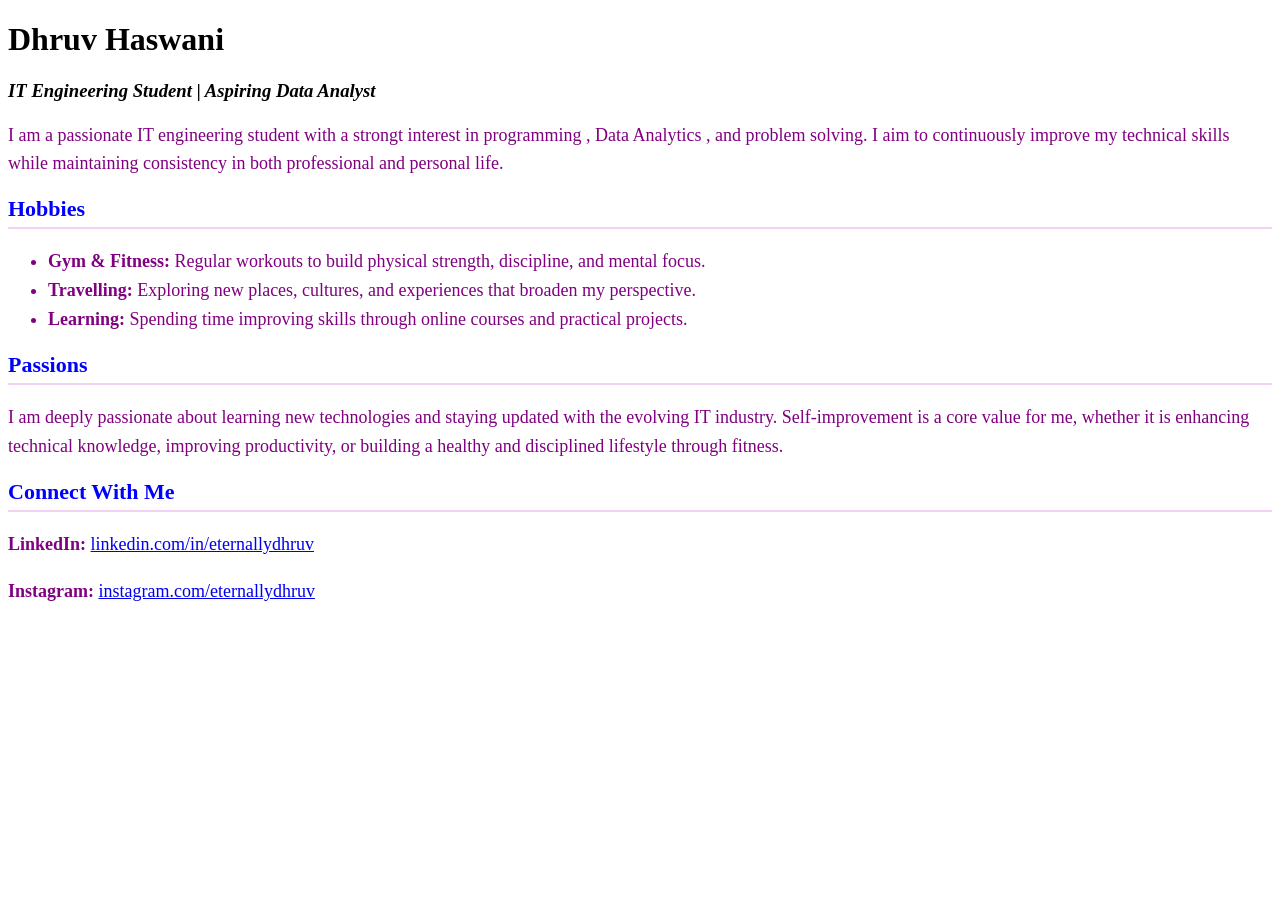
==== index.html @ d379219b "Add files via upload" ====
<!doctype html>
<html lang = "en">
    <head>
        <meta charset - "UTF-8">
        <meta name = "viewport" content = "width = device-width" initial scale = 1.0>
        <title> Dhruv Haswani | IT engineering Student Second Year</title>
        <link rel = "stylesheet" href = "Style.css">
    <style>
        .description {
            font-size : 18px;
            color : purple;
            line-height : 1.6;
        }
        .section-title {
            font-family: 'Georgia' , serif ;
            font-size : 22px;
            color : blue;
            border-bottom : 2px solid #b2b3;
            padding-bottom : 5px;
            margin-bottom : 10px;
        }
    </style>

    </head>
    <body>
        <header class = "header">
            <h1 style = "color : black";>Dhruv Haswani</h1>
            <h3 style = "font-style: italic;">IT Engineering Student | Aspiring Data Analyst</h3>
        </header>
        <section class =  "profile">
            <div class = "description">
                <p>
                    I am a passionate IT engineering student with a strongt interest in programming , Data Analytics , and problem solving. I aim to continuously improve my technical skills while maintaining consistency in both professional and personal life.
                </p>
            </div>
        </section>
                <section class="hobbies">
            <h2 class="section-title">Hobbies</h2>
            <div class="description">
                <ul>
                    <li><strong>Gym & Fitness:</strong> Regular workouts to build physical strength, discipline, and mental focus.</li>
                    <li><strong>Travelling:</strong> Exploring new places, cultures, and experiences that broaden my perspective.</li>
                    <li><strong>Learning:</strong> Spending time improving skills through online courses and practical projects.</li>
                </ul>
            </div>
        </section>

        <section class="passion">
            <h2 class="section-title">Passions</h2>
            <div class="description">
                <p>
                    I am deeply passionate about learning new technologies and staying updated with the evolving IT industry.
                    Self-improvement is a core value for me, whether it is enhancing technical knowledge, improving productivity,
                    or building a healthy and disciplined lifestyle through fitness.
                </p>
            </div>
        </section>
        <section class="social">
            <h2 class="section-title">Connect With Me</h2>
            <div class="description">
                <p>
                    <strong>LinkedIn:</strong>
                    <a href="https://www.linkedin.com" target="_blank">
                        linkedin.com/in/eternallydhruv
                    </a>
                </p>

                <p>
                    <strong>Instagram:</strong>
                    <a href="https://www.instagram.com/eternallydhruv" target="_blank">
                        instagram.com/eternallydhruv
                    </a>
                </p>
            </div>
        </section>


    </body></html>
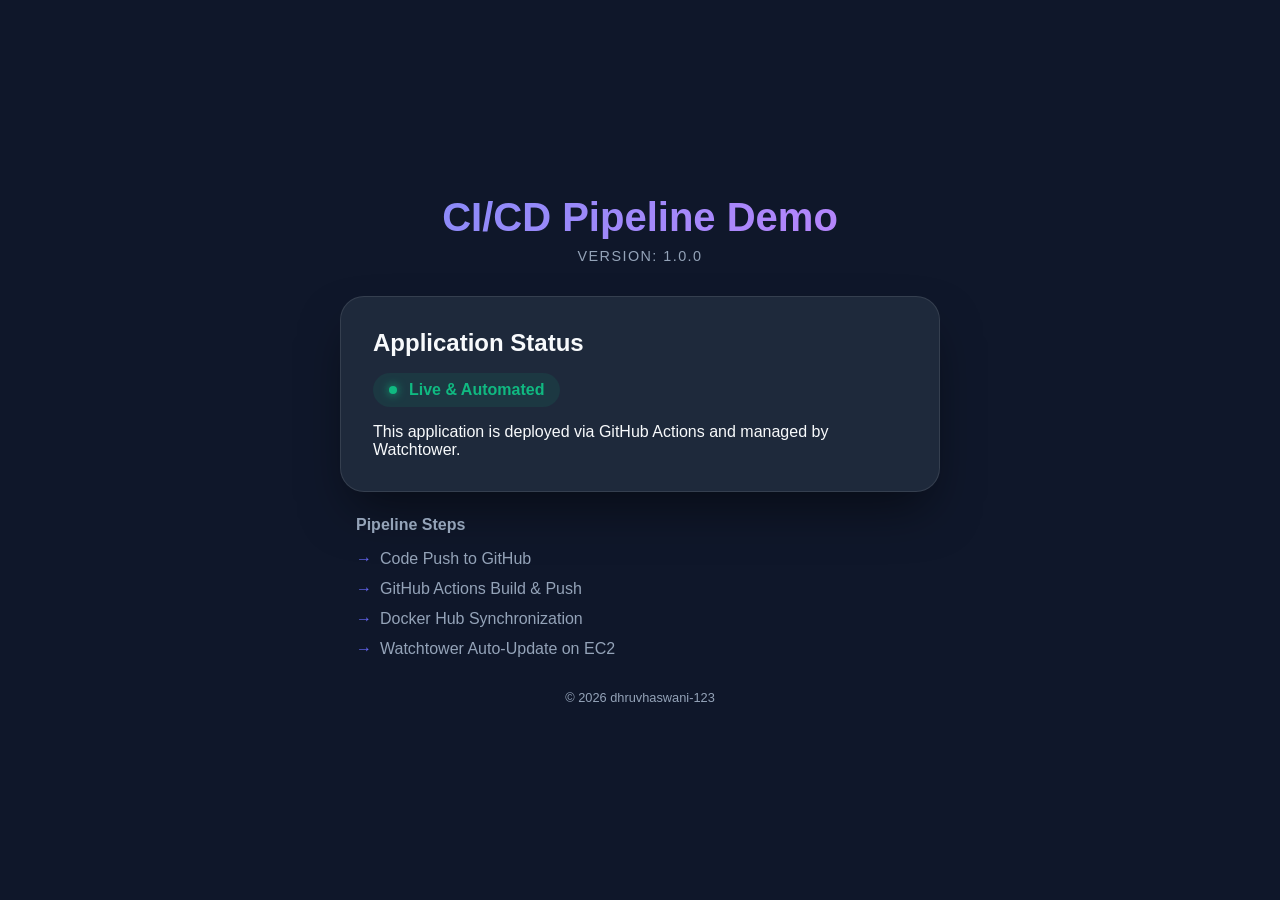
==== commit 880d99d5: "Initial commit" ====
--- a/index.html
+++ b/index.html
@@ -1,78 +1,40 @@
-<!doctype html>
-<html lang = "en">
-    <head>
-        <meta charset - "UTF-8">
-        <meta name = "viewport" content = "width = device-width" initial scale = 1.0>
-        <title> Dhruv Haswani | IT engineering Student Second Year</title>
-        <link rel = "stylesheet" href = "Style.css">
-    <style>
-        .description {
-            font-size : 18px;
-            color : purple;
-            line-height : 1.6;
-        }
-        .section-title {
-            font-family: 'Georgia' , serif ;
-            font-size : 22px;
-            color : blue;
-            border-bottom : 2px solid #b2b3;
-            padding-bottom : 5px;
-            margin-bottom : 10px;
-        }
-    </style>
-
-    </head>
-    <body>
-        <header class = "header">
-            <h1 style = "color : black";>Dhruv Haswani</h1>
-            <h3 style = "font-style: italic;">IT Engineering Student | Aspiring Data Analyst</h3>
-        </header>
-        <section class =  "profile">
-            <div class = "description">
-                <p>
-                    I am a passionate IT engineering student with a strongt interest in programming , Data Analytics , and problem solving. I aim to continuously improve my technical skills while maintaining consistency in both professional and personal life.
-                </p>
-            </div>
-        </section>
-                <section class="hobbies">
-            <h2 class="section-title">Hobbies</h2>
-            <div class="description">
-                <ul>
-                    <li><strong>Gym & Fitness:</strong> Regular workouts to build physical strength, discipline, and mental focus.</li>
-                    <li><strong>Travelling:</strong> Exploring new places, cultures, and experiences that broaden my perspective.</li>
-                    <li><strong>Learning:</strong> Spending time improving skills through online courses and practical projects.</li>
-                </ul>
-            </div>
-        </section>
-
-        <section class="passion">
-            <h2 class="section-title">Passions</h2>
-            <div class="description">
-                <p>
-                    I am deeply passionate about learning new technologies and staying updated with the evolving IT industry.
-                    Self-improvement is a core value for me, whether it is enhancing technical knowledge, improving productivity,
-                    or building a healthy and disciplined lifestyle through fitness.
-                </p>
-            </div>
-        </section>
-        <section class="social">
-            <h2 class="section-title">Connect With Me</h2>
-            <div class="description">
-                <p>
-                    <strong>LinkedIn:</strong>
-                    <a href="https://www.linkedin.com" target="_blank">
-                        linkedin.com/in/eternallydhruv
-                    </a>
-                </p>
-
-                <p>
-                    <strong>Instagram:</strong>
-                    <a href="https://www.instagram.com/eternallydhruv" target="_blank">
-                        instagram.com/eternallydhruv
-                    </a>
-                </p>
-            </div>
-        </section>
-
-
-    </body></html>+<!DOCTYPE html>
+<html lang="en">
+<head>
+    <meta charset="UTF-8">
+    <meta name="viewport" content="width=device-width, initial-scale=1.0">
+    <title>CI/CD Automation Lab</title>
+    <link rel="stylesheet" href="style.css">
+</head>
+<body>
+    <div class="container">
+        <header>
+            <h1>CI/CD Pipeline Demo</h1>
+            <p class="status">Version: <span id="version">1.0.0</span></p>
+        </header>
+        <main>
+            <section class="card">
+                <h2>Application Status</h2>
+                <div class="indicator success">
+                    <span class="dot"></span>
+                    Live & Automated
+                </div>
+                <p>This application is deployed via GitHub Actions and managed by Watchtower.</p>
+            </section>
+            
+            <section class="info">
+                <h3>Pipeline Steps</h3>
+                <ul>
+                    <li>Code Push to GitHub</li>
+                    <li>GitHub Actions Build & Push</li>
+                    <li>Docker Hub Synchronization</li>
+                    <li>Watchtower Auto-Update on EC2</li>
+                </ul>
+            </section>
+        </main>
+        <footer>
+            <p>&copy; 2026 dhruvhaswani-123</p>
+        </footer>
+    </div>
+</body>
+</html>
--- a/style.css
+++ b/style.css
@@ -0,0 +1,134 @@
+:root {
+    --primary: #6366f1;
+    --primary-dark: #4f46e5;
+    --bg: #0f172a;
+    --card-bg: #1e293b;
+    --text: #f8fafc;
+    --text-muted: #94a3b8;
+    --success: #10b981;
+}
+
+* {
+    margin: 0;
+    padding: 0;
+    box-sizing: border-box;
+}
+
+body {
+    font-family: 'Inter', -apple-system, BlinkMacSystemFont, "Segoe UI", Roboto, sans-serif;
+    background: var(--bg);
+    color: var(--text);
+    display: flex;
+    justify-content: center;
+    align-items: center;
+    min-height: 100vh;
+    padding: 20px;
+}
+
+.container {
+    max-width: 600px;
+    width: 100%;
+    animation: fadeIn 0.8s ease-out;
+}
+
+@keyframes fadeIn {
+    from { opacity: 0; transform: translateY(20px); }
+    to { opacity: 1; transform: translateY(0); }
+}
+
+header {
+    text-align: center;
+    margin-bottom: 2rem;
+}
+
+h1 {
+    font-size: 2.5rem;
+    font-weight: 800;
+    background: linear-gradient(135deg, #818cf8, #c084fc);
+    -webkit-background-clip: text;
+    -webkit-text-fill-color: transparent;
+    margin-bottom: 0.5rem;
+}
+
+.status {
+    color: var(--text-muted);
+    font-size: 0.9rem;
+    text-transform: uppercase;
+    letter-spacing: 0.1em;
+}
+
+.card {
+    background: var(--card-bg);
+    padding: 2rem;
+    border-radius: 1.5rem;
+    box-shadow: 0 25px 50px -12px rgba(0, 0, 0, 0.5);
+    border: 1px solid rgba(255, 255, 255, 0.1);
+    margin-bottom: 1.5rem;
+    transition: transform 0.3s ease;
+}
+
+.card:hover {
+    transform: translateY(-5px);
+}
+
+.indicator {
+    display: inline-flex;
+    align-items: center;
+    gap: 0.75rem;
+    padding: 0.5rem 1rem;
+    background: rgba(16, 185, 129, 0.1);
+    border-radius: 2rem;
+    color: var(--success);
+    font-weight: 600;
+    margin: 1rem 0;
+}
+
+.dot {
+    width: 8px;
+    height: 8px;
+    background: var(--success);
+    border-radius: 50%;
+    box-shadow: 0 0 10px var(--success);
+    animation: pulse 2s infinite;
+}
+
+@keyframes pulse {
+    0% { transform: scale(1); opacity: 1; }
+    50% { transform: scale(1.5); opacity: 0.5; }
+    100% { transform: scale(1); opacity: 1; }
+}
+
+.info {
+    padding: 0 1rem;
+}
+
+.info h3 {
+    color: var(--text-muted);
+    font-size: 1rem;
+    margin-bottom: 1rem;
+}
+
+ul {
+    list-style: none;
+}
+
+li {
+    position: relative;
+    padding-left: 1.5rem;
+    margin-bottom: 0.75rem;
+    color: var(--text-muted);
+}
+
+li::before {
+    content: "→";
+    position: absolute;
+    left: 0;
+    color: var(--primary);
+}
+
+footer {
+    text-align: center;
+    margin-top: 2rem;
+    color: var(--text-muted);
+    font-size: 0.8rem;
+}
